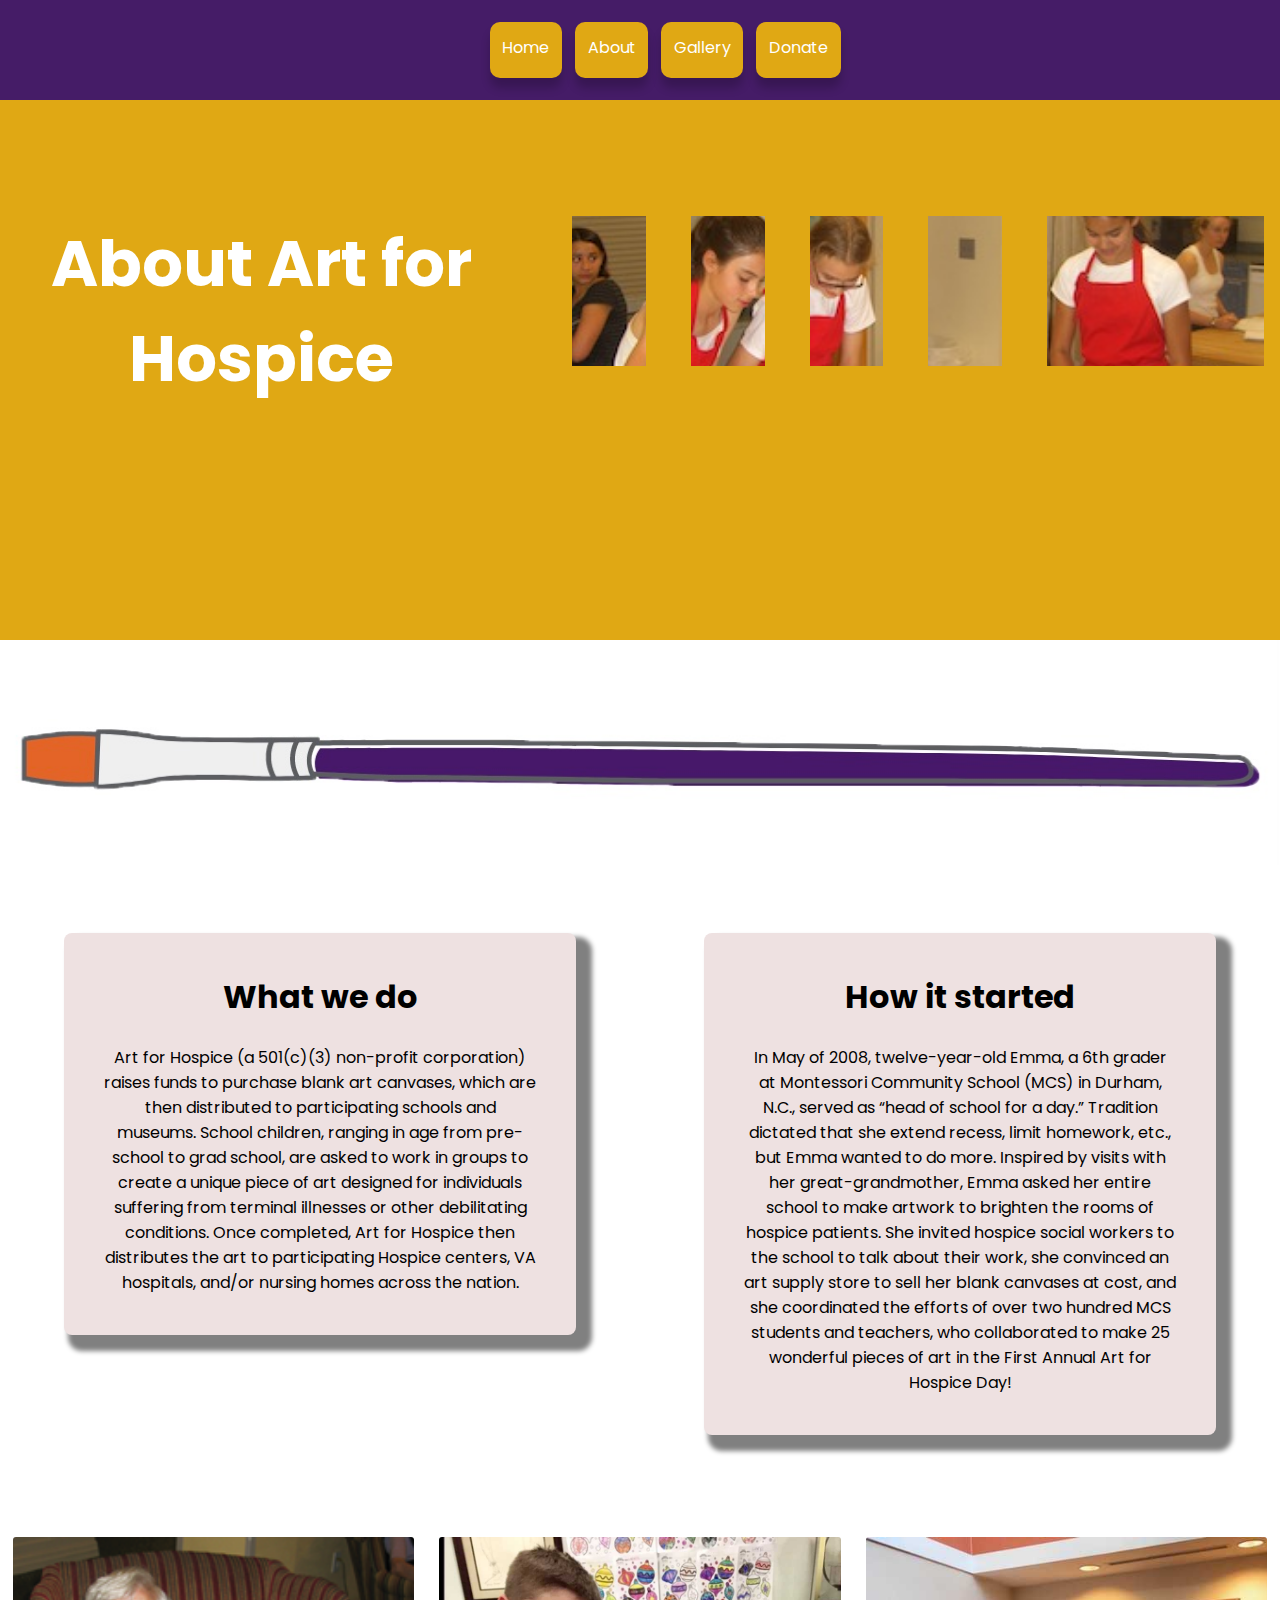
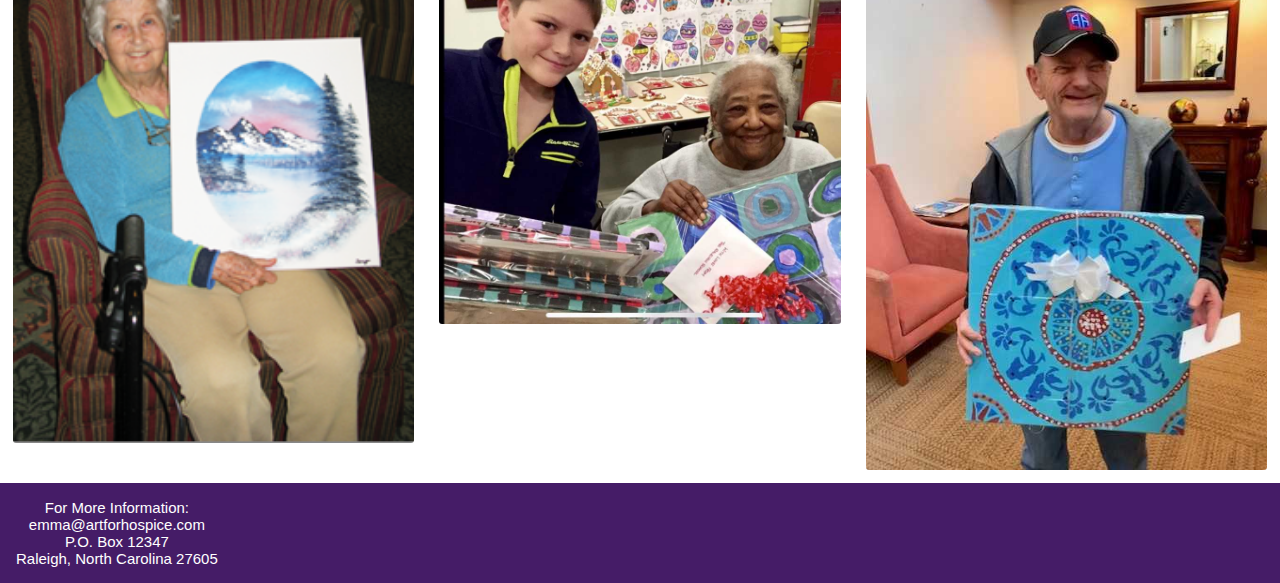
==== about.html @ 2140523e "Second Commit" ====
<!DOCTYPE HTML>
<html lang="en">
<head>
 <meta http-equiv="Content-Type"
 content="text/html; charset=UTF-8" />
<meta name="viewport" 
content="width=device-width,initial-scale=1.0"/>
 <title>My Website</title>
<link rel="stylesheet" href="css/styles4.css">
<link href="https://fonts.googleapis.com/css2?family=Poppins:wght@300;700&display=swap" rel="stylesheet">

</head>
 
<body>
  <div class="container">

    <div class="grid-layout">
      <div class="one">


    <div class="container1">
      <a href ="index.html" class ="menuitem">Home</a> 
      <a href ="about.html" class ="menuitem">About</a>
      <a href ="gallery.html" class ="menuitem">Gallery</a>
      <a href ="donation.html" class ="menuitem">Donate</a>

    </div>

 
  
  
       </div>


      <div class="two"> <h1>About Art for Hospice</h1> 
        <div class="container2">
        <div class="item1"></div>
        <div class="item1"></div>
        <div class="item1"></div>
        <div class="item1"></div>
        <div class="item1"></div>
        
        
      </div>
        </div>
    
    </div>
  
   
    <img src="img/finalbrush copy.jpg" alt="finalbrush">
  


  
  <main>
    <div class="contentcontainer">
    <div class="content">
      <h2>What we do</h2>
      <p>Art for Hospice (a 501(c)(3) non-profit corporation) raises funds to purchase blank art canvases, which are then distributed to participating schools and museums. School children, ranging in age from pre-school to grad school, are asked to work in groups to create a unique piece of art designed for individuals suffering from terminal illnesses or other debilitating conditions. Once completed, Art for Hospice then distributes the art to participating Hospice centers, VA hospitals, and/or nursing homes across the nation.
      </p>
    </div>

    <div class="content">
      <h2>How it started</h2>
      <p>In May of 2008, twelve-year-old Emma, a 6th grader at Montessori Community School (MCS) in Durham, N.C., served as “head of school for a day.” Tradition dictated that she extend recess, limit homework, etc., but Emma wanted to do more. Inspired by visits with her great-grandmother, Emma asked her entire school to make artwork to brighten the rooms of hospice patients. She invited hospice social workers to the school to talk about their work, she convinced an art supply store to sell her blank canvases at cost, and she coordinated the efforts of over two hundred MCS students and teachers, who collaborated to make 25 wonderful pieces of art in the First Annual Art for Hospice Day!

      </p>
    </div>
  </div>
  </main>

  

  <div class="header-img">
    <div class="item"> <img src="img/recipient2.png" alt="hannah">
</div>
<div class="item"> <img src="img/evan.jpg" alt="profile">
</div>
<div class="item"> <img src="img/va.jpg" alt="fit">
</div>
</div>


  
      <footer>
       <div class = "footertext">
        <span>For More Information:</span>
        <span><br>emma@artforhospice.com</span>
        <span><br>P.O. Box 12347</span>
        <span><br>Raleigh, North Carolina 27605</span>
    </div>
      </footer>
    </div>
  

    </body>
    </html>
---- css/styles4.css ----
* {
    box-sizing: border-box;
    margin: 0;
    padding: 0;
  }

 

  .grid-layout {
    display: grid;
  grid-template-columns: 200px 30vh 2fr;
    grid-template-rows: 100px 50vh;
  }

  .container2 {
    display: flex;
    margin-left: 20px;
  width: 60%;
  height: 150px;
  text-align: right;
  background-image: url("../img/kidspainting.jpeg");
  background-repeat: no-repeat;
  background-position: center;
  background-size: cover;
 
}

  .one {
    background: #451C67;
    grid-column: 1/4;
    padding: 1em;
    grid-row: 1/2;
    display: flex;
    flex-direction: row;
    justify-content: center;
    box-shadow: 0 2px 2px rgba(0, 0, 0, 0.2);
  }
  
  .two {
    background: #E0a814;
    display: flex;
    flex-direction: row;
    justify-content: space-between; 
    grid-column: 1/4;
    grid-row: 2/3;
    padding: 1em;
  }

.container1{
    display:flex;
    flex-direction: row;
    justify-content:  space-around;
}
  
  
  
  img {
    max-width: 100%;
  }
  
  
  
  .content {
    width: 90%;
    margin: 5%;
    justify-content: center;
            text-align: center;
            align-items: center;
    background-color: rgb(238, 225, 225);
    border-radius: 8px;
    padding: 1rem;
    box-shadow: 10px 10px 5px 6px grey;
  }


  
  .item1 {
    background-color: #E0a814;
    height: 150px;
    width: 45px;
    text-align: center;
    vertical-align: center;
    margin-right: 10%;
   
  }

  
 .menuitem{
    text-decoration: none;
    padding: 0.75rem;
    margin: auto;
    width: 23%;
    text-align: center;
    border-radius: 10px;
    border: none;
    background-color: #E0a814;
    color: white;
    font-family: 'Poppins', sans-serif;
    box-shadow: 0 10px 10px rgba(0, 0, 0, 0.2);
    transition: transform 100ms;
    display: flex;
    justify-items: center;
    justify-content: center;
    
 }
 
 .menuitem:hover {
    background-color: #B70772;
    transition: .2s;
    transform: scale(1.2);
 }
  
 .menuitem:focus {
    background-color: #B70772;
    transition: .2s;
    transform: scale(1.2);
 }
 
 
 
  .header-img {
    margin: 0 auto;
    justify-content: center;
    border-radius: 8px;
    width: 90%;
    justify-items:center;
 
  }


.item {
        height: 90%;
        width: 90%;
        display: flex;
        justify-content: center;
        padding-top: 25px;
        box-sizing: border-box;
        margin: 1%;
}



  footer{
    font-size: 15px;
    width: 100%;
        height:20%;
        background-color: #451C67;
        color: white;
        justify-content: left;
        justify-items: left;
        display:flex;
        padding: 1rem;
      }
   
  .container {
    width: 100%;
    margin: 0 auto;
    justify-content: center;
  }


  
  img {
    width: 100%;
    height: 100%;
    border-radius: 3px;
  }
  
    .subheading {
      color: #191970;
      }
  
      body {
        text-align: center;
        font-family: Arial, sans-serif;
        margin: 0;
	font-weight: normal;
    background: #ffffff;
      }
  
      
  
      p {
        font-size: 1rem;
        color:rgb(0, 0, 0);
        font-family: 'Poppins', sans-serif;
      }
      
      h1{
        color: rgb(255, 255, 255);
        font-family: 'Poppins', sans-serif;
        font-size: 3rem;
        width: 20%;
        display: flex;
        flex-direction: column;
      }
      
      h2{
        color:black;
        font-family: 'Poppins', sans-serif;
        font-size: 2rem;
        margin-bottom: 1.5rem;
      }
      
      h3{
        color:black;
        font-family: 'Open Sans', sans-serif;
        font-size:1em;
        font-weight: bolder;
      }

    
      
      @media screen and (min-width: 768px){
        h1 {
          font-size: 4rem;
          margin-top: 100px;
          width: 40%;

    
        }
        
        h2 {
          font-size: 2rem;
        }

        .grid-layout {
          display: grid;
        grid-template-columns: 200px 2fr 2fr;
          grid-template-rows: 100px 60vh;
        }

        .menuitem{
            text-decoration: none;
            padding: 0.8rem;
            margin: 2%;
            width: 44%;
            text-align: center;
            border-radius: 10px;
            border: none;
            background-color: #E0a814;
            color: white;
            font-family: 'Poppins', sans-serif;
            box-shadow: 0 10px 10px rgba(0, 0, 0, 0.2);
            transition: transform 100ms;
            display: flex;
            flex-direction: row-reverse;
 
         }

         .one{
             justify-content: center;
             display: flex;
         }
         


        .container2 {
          margin-top: 100px;
        }

        .header-img {
            width: 100%;
            height: 80%;
            display: flex;
          padding: 0;
          }

          
          .content {
            padding: 2.5rem;
            flex-direction: row;
            width: 40%;
            height: 35%;
            justify-content: space-between;
          }
        
.contentcontainer{
  display: inline;
  justify-content: center;
  display:flex;
}

      }
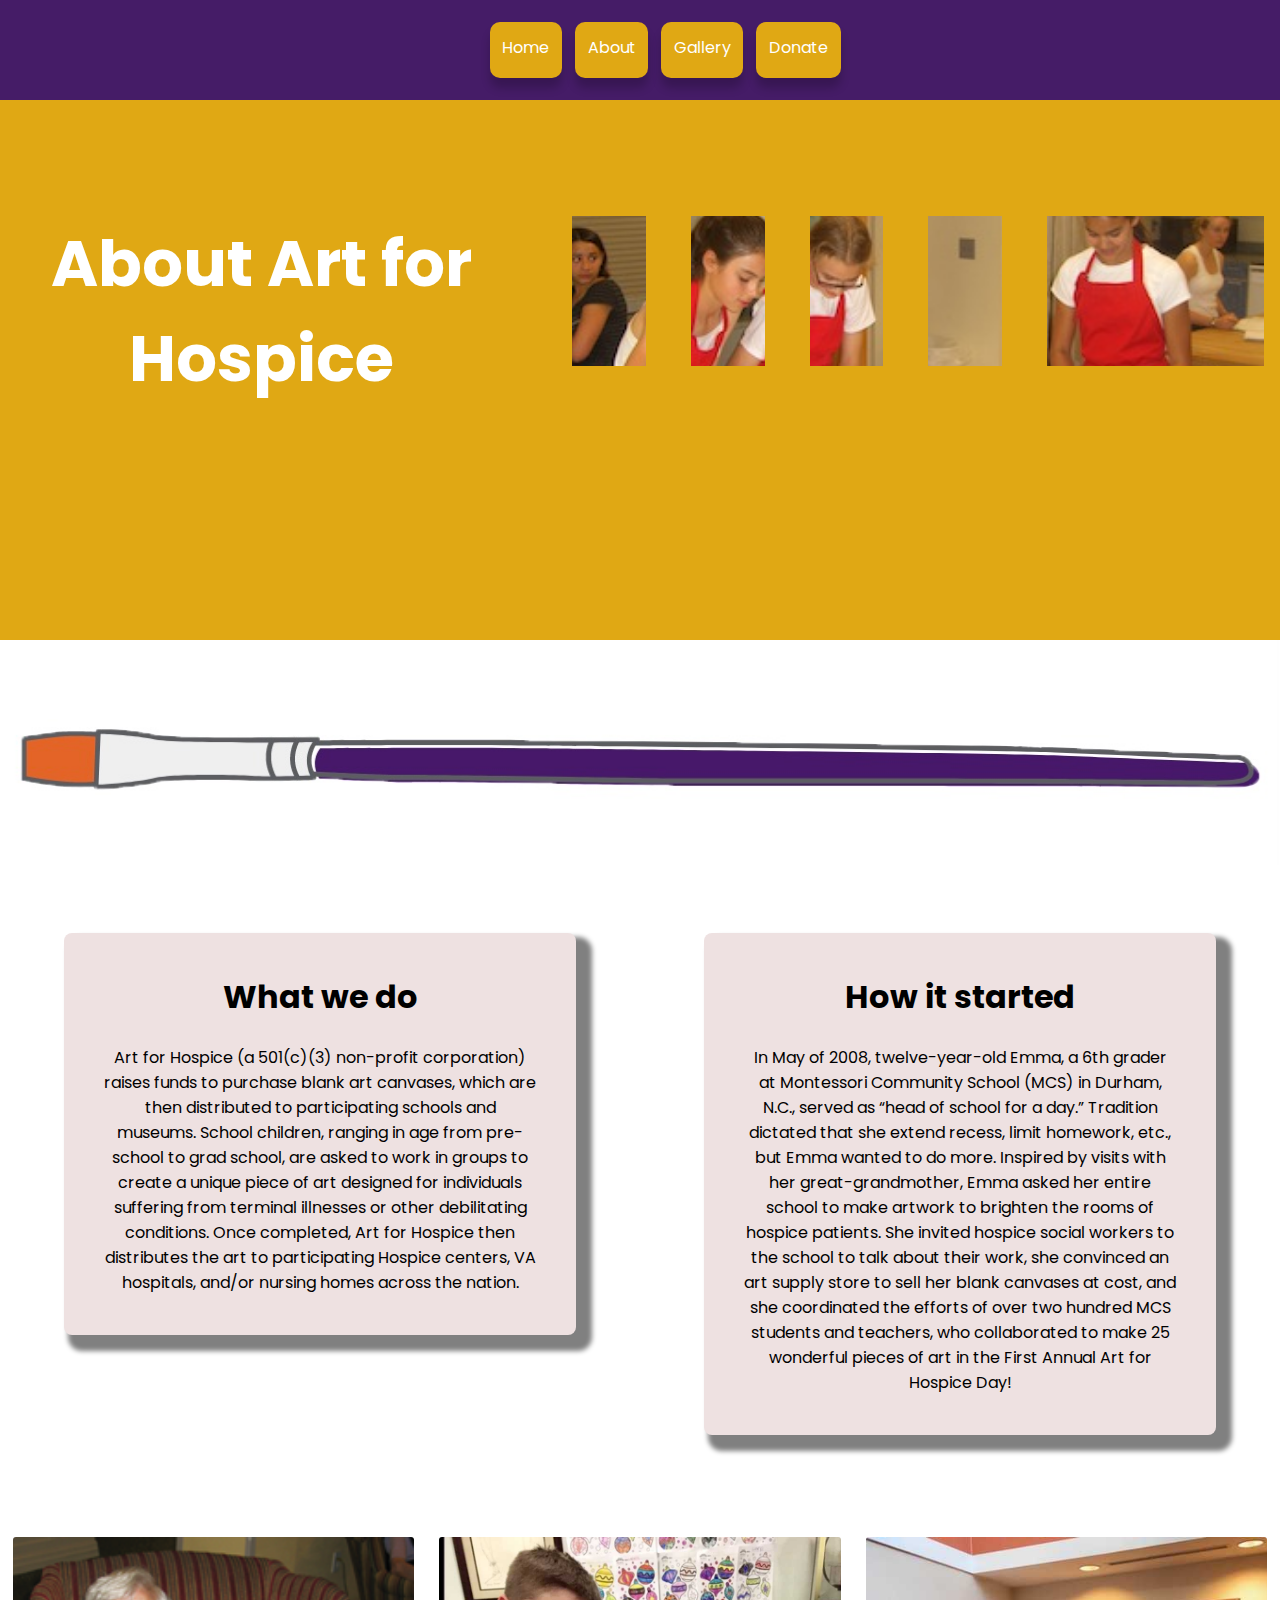
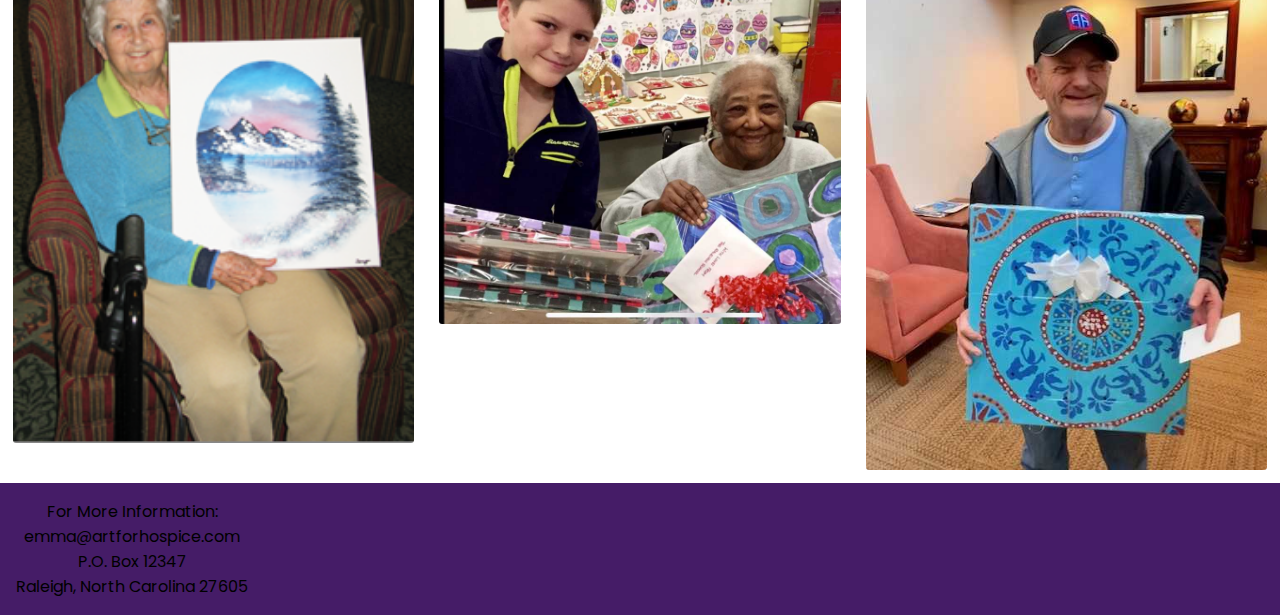
==== commit 0a95ee7e: "Another Commit" ====
--- a/about.html
+++ b/about.html
@@ -84,10 +84,12 @@
   
       <footer>
        <div class = "footertext">
+         <p>
         <span>For More Information:</span>
         <span><br>emma@artforhospice.com</span>
         <span><br>P.O. Box 12347</span>
         <span><br>Raleigh, North Carolina 27605</span>
+         </p>
     </div>
       </footer>
     </div>
--- a/css/styles4.css
+++ b/css/styles4.css
@@ -150,6 +150,7 @@
         justify-items: left;
         display:flex;
         padding: 1rem;
+        font-family: 'Poppins', sans-serif;
       }
    
   .container {
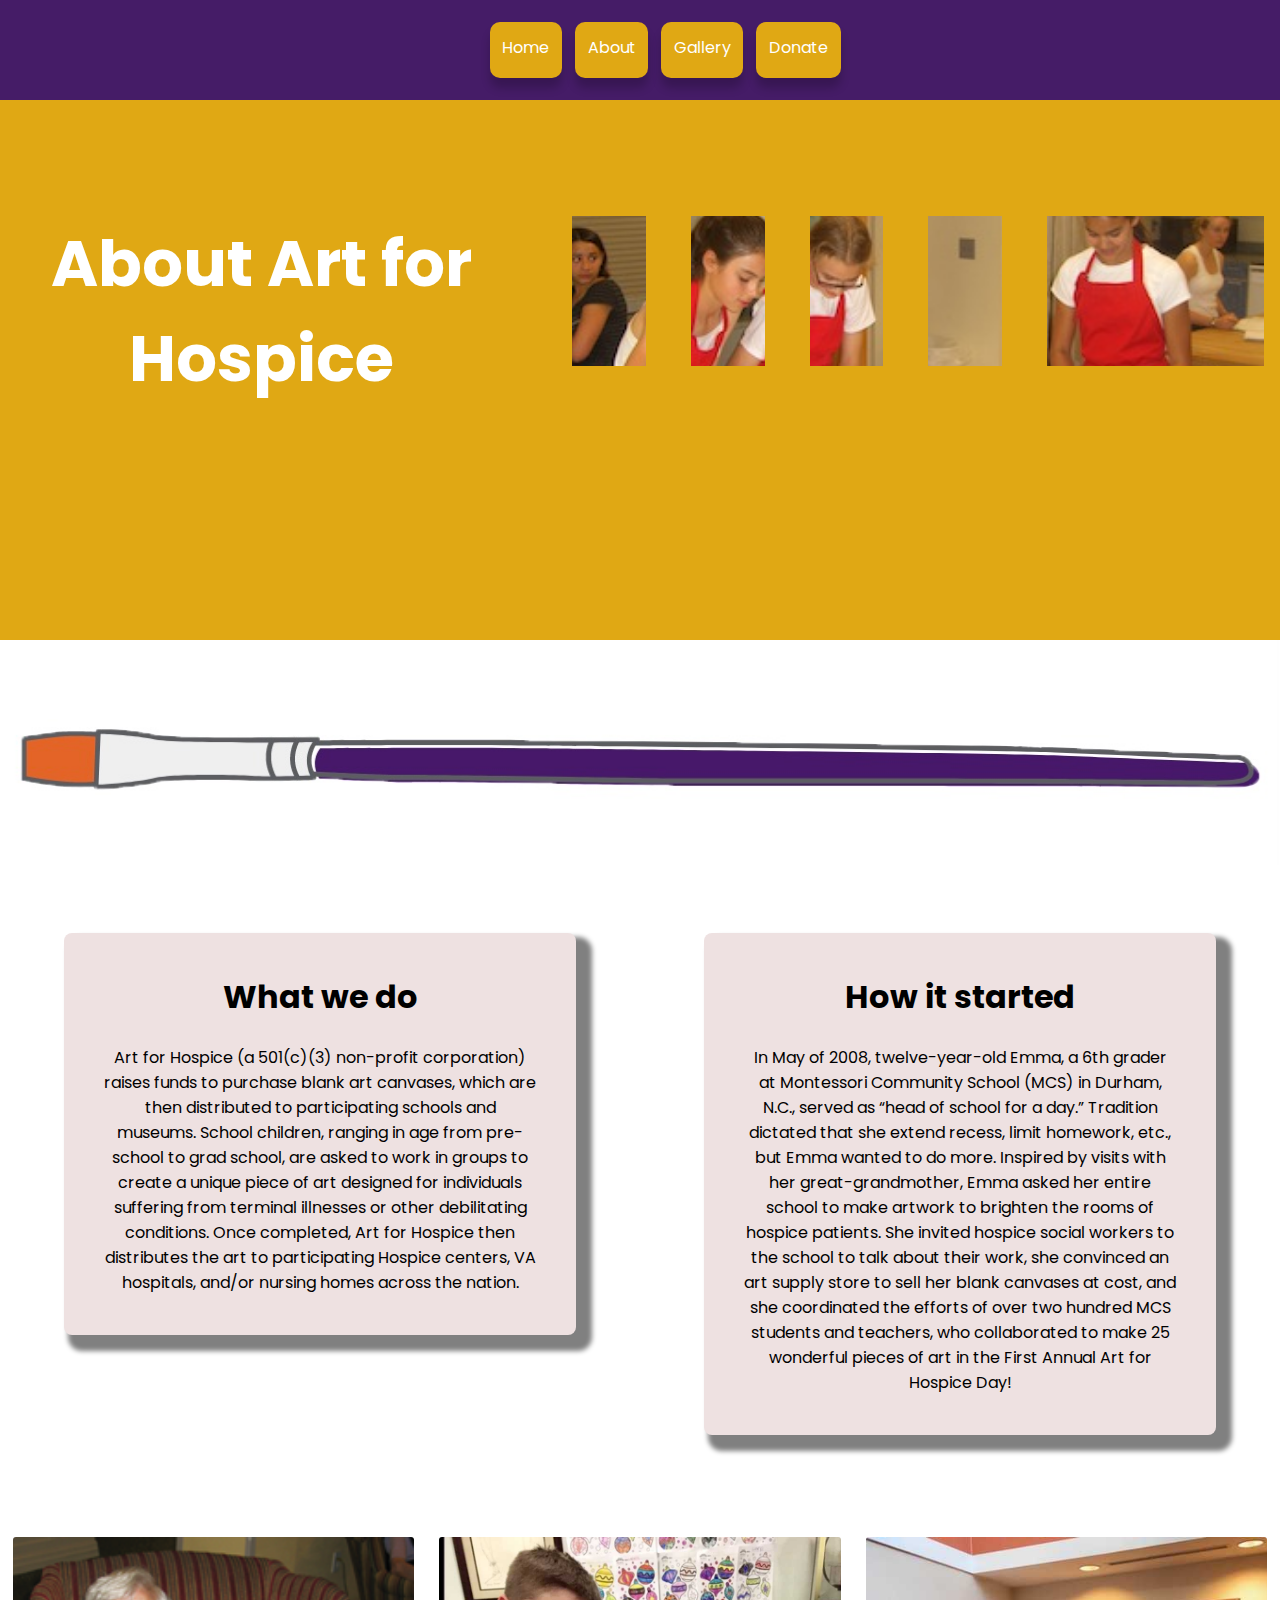
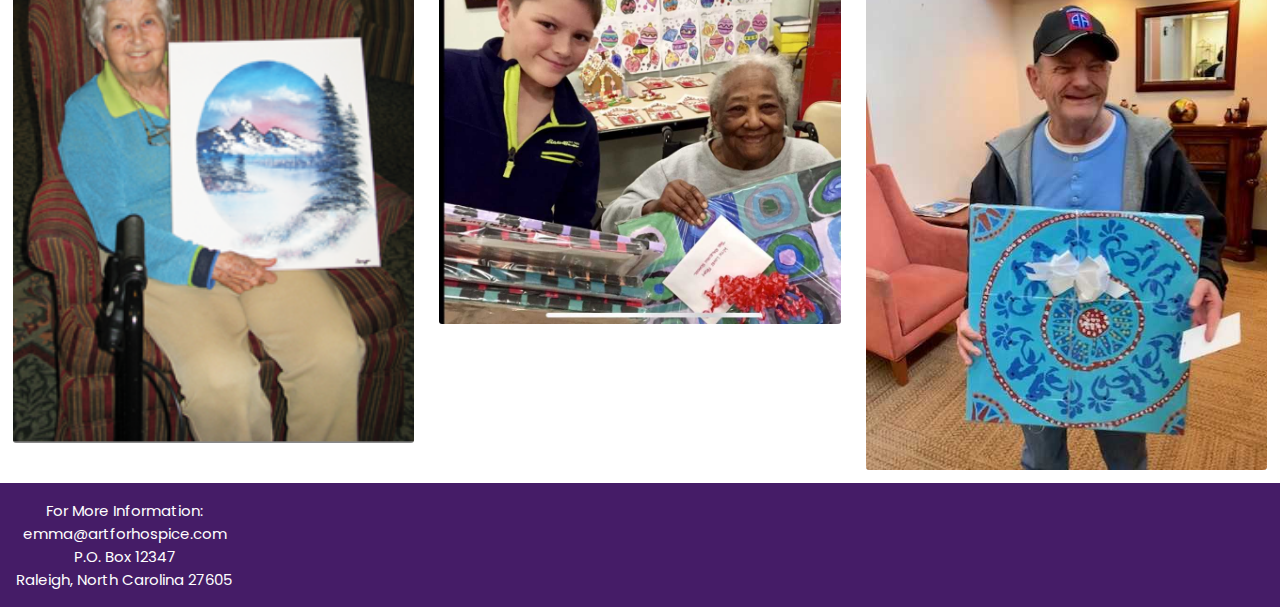
==== commit a0026a05: "Update about.html" ====
--- a/about.html
+++ b/about.html
@@ -84,12 +84,10 @@
   
       <footer>
        <div class = "footertext">
-         <p>
         <span>For More Information:</span>
         <span><br>emma@artforhospice.com</span>
         <span><br>P.O. Box 12347</span>
         <span><br>Raleigh, North Carolina 27605</span>
-         </p>
     </div>
       </footer>
     </div>
